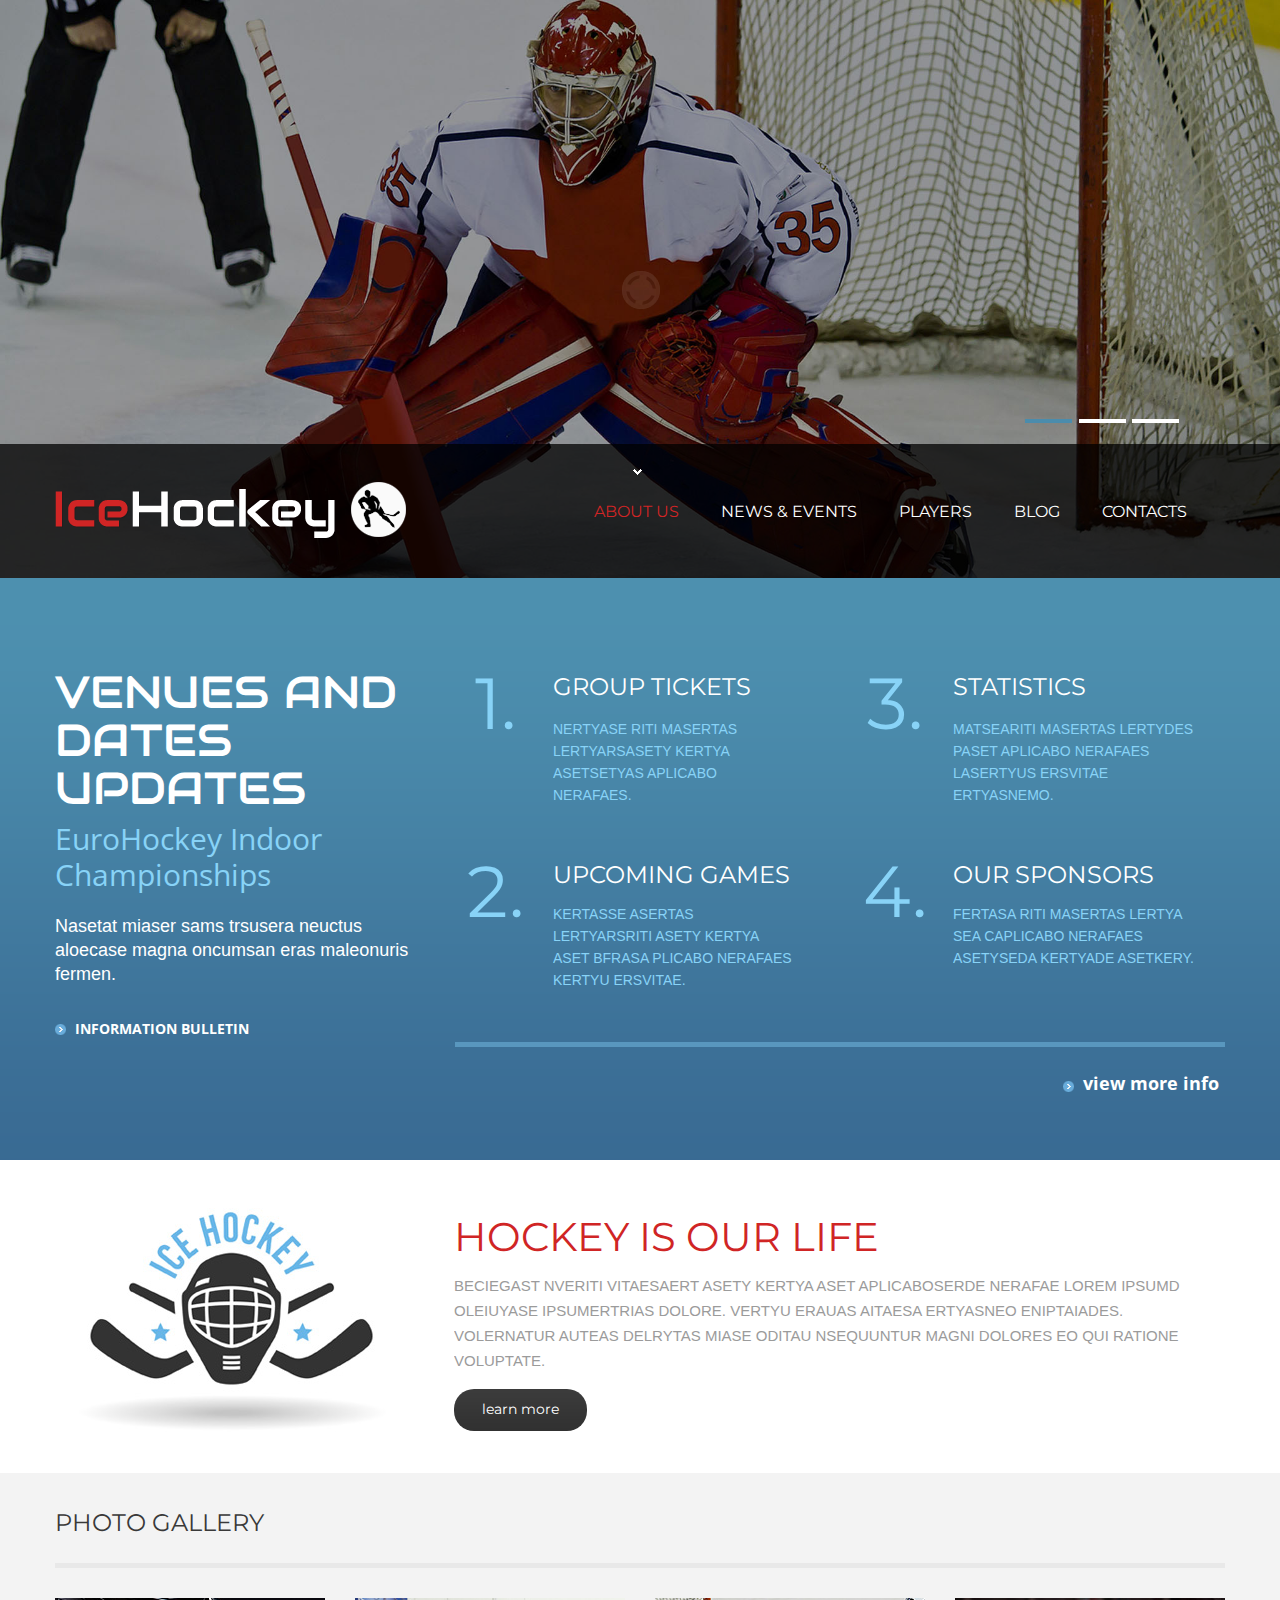
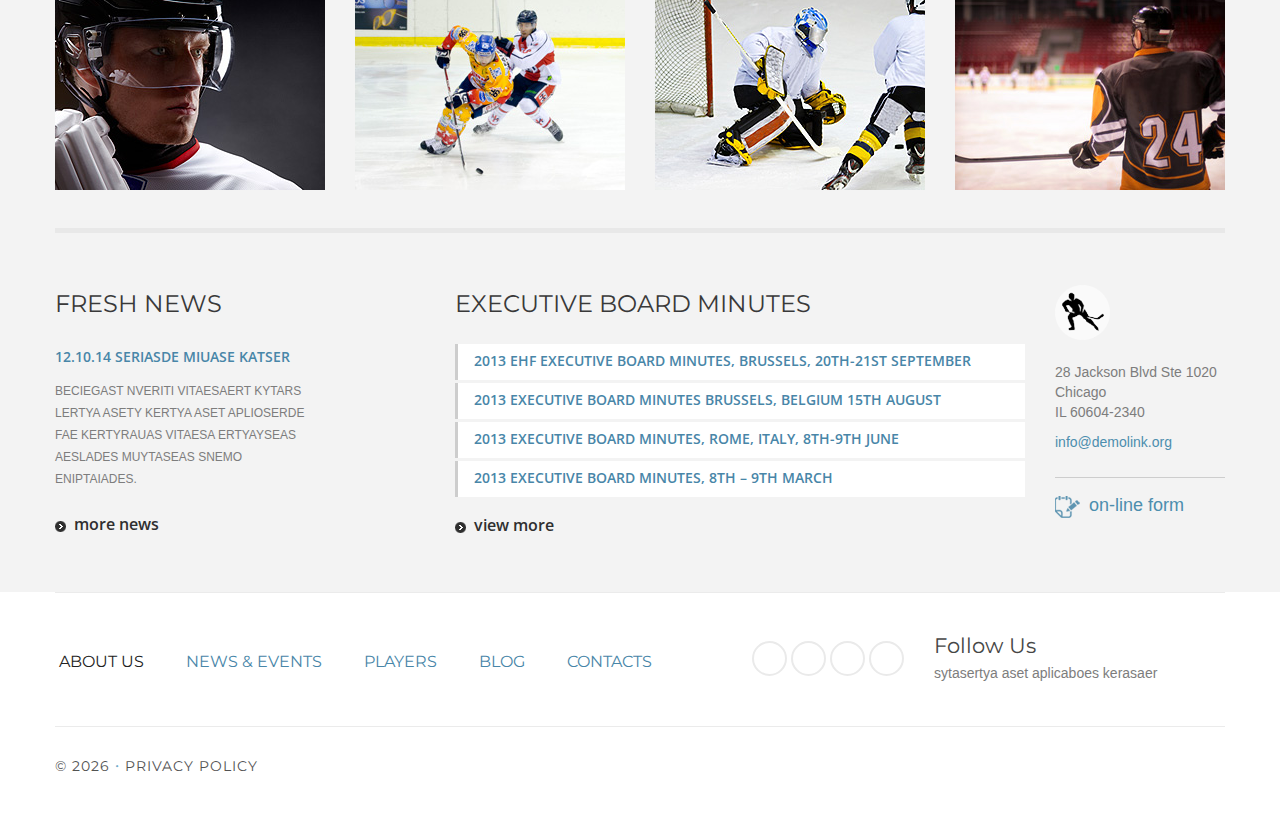
==== public/index.html @ 417a8a5f "commit_281024_2_uploaded all files" ====
<!DOCTYPE html>
<html>

<head>
  <meta charset="utf-8">
  <meta name="viewport" content="width=device-width, initial-scale=1">
  <title>Welcome to Firebase Hosting</title>

  <!-- update the version number as needed -->
  <script defer src="/__/firebase/11.0.1/firebase-app-compat.js"></script>
  <!-- include only the Firebase features as you need -->
  <script defer src="/__/firebase/11.0.1/firebase-auth-compat.js"></script>
  <script defer src="/__/firebase/11.0.1/firebase-database-compat.js"></script>
  <script defer src="/__/firebase/11.0.1/firebase-firestore-compat.js"></script>
  <script defer src="/__/firebase/11.0.1/firebase-functions-compat.js"></script>
  <script defer src="/__/firebase/11.0.1/firebase-messaging-compat.js"></script>
  <script defer src="/__/firebase/11.0.1/firebase-storage-compat.js"></script>
  <script defer src="/__/firebase/11.0.1/firebase-analytics-compat.js"></script>
  <script defer src="/__/firebase/11.0.1/firebase-remote-config-compat.js"></script>
  <script defer src="/__/firebase/11.0.1/firebase-performance-compat.js"></script>
  <!-- 
      initialize the SDK after all desired features are loaded, set useEmulator to false
      to avoid connecting the SDK to running emulators.
    -->
  <script defer src="/__/firebase/init.js?useEmulator=true"></script>

  <style media="screen">
    body {
      background: #ECEFF1;
      color: rgba(0, 0, 0, 0.87);
      font-family: Roboto, Helvetica, Arial, sans-serif;
      margin: 0;
      padding: 0;
    }

    #message {
      background: white;
      max-width: 360px;
      margin: 100px auto 16px;
      padding: 32px 24px;
      border-radius: 3px;
    }

    #message h2 {
      color: #ffa100;
      font-weight: bold;
      font-size: 16px;
      margin: 0 0 8px;
    }

    #message h1 {
      font-size: 22px;
      font-weight: 300;
      color: rgba(0, 0, 0, 0.6);
      margin: 0 0 16px;
    }

    #message p {
      line-height: 140%;
      margin: 16px 0 24px;
      font-size: 14px;
    }

    #message a {
      display: block;
      text-align: center;
      background: #039be5;
      text-transform: uppercase;
      text-decoration: none;
      color: white;
      padding: 16px;
      border-radius: 4px;
    }

    #message,
    #message a {
      box-shadow: 0 1px 3px rgba(0, 0, 0, 0.12), 0 1px 2px rgba(0, 0, 0, 0.24);
    }

    #load {
      color: rgba(0, 0, 0, 0.4);
      text-align: center;
      font-size: 13px;
    }

    @media (max-width: 600px) {

      body,
      #message {
        margin-top: 0;
        background: white;
        box-shadow: none;
      }

      body {
        border-top: 16px solid #ffa100;
      }
    }
  </style>

  <title>About us</title>
  <meta charset="utf-8">
  <meta name="format-detection" content="telephone=no" />
  <link rel="icon" href="images/favicon.ico">
  <link rel="shortcut icon" href="images/favicon.ico" />
  <link rel="stylesheet" href="css/camera.css">
  <link rel="stylesheet" href="css/touchTouch.css">
  <link rel="stylesheet" href="css/style.css">
  <script src="js/jquery.js"></script>
  <script src="js/jquery-migrate-1.1.1.js"></script>
  <script src="js/script.js"></script>
  <script src="js/superfish.js"></script>
  <script src="js/jquery.equalheights.js"></script>
  <script src="js/jquery.mobilemenu.js"></script>
  <script src="js/jquery.easing.1.3.js"></script>
  <script src="js/jquery.ui.totop.js"></script>
  <script src="js/camera.js"></script>
  <script src="js/touchTouch.jquery.js"></script>
  <!--[if (gt IE 9)|!(IE)]><!-->
  <script src="js/jquery.mobile.customized.min.js"></script>
  <!--<![endif]-->
  <script>
    $(document).ready(function () {
      /*carousel*/
      jQuery('#camera_wrap').camera({
        loader: false,
        pagination: true,
        minHeight: '200',
        thumbnails: false,
        height: '45.125%',
        caption: false,
        navigation: false,
        fx: 'mosaic'
      });
      $('.gallery a.gal').touchTouch();
      $().UItoTop({ easingType: 'easeOutQuart' });
    });

  </script>


  <!--[if lt IE 8]>
      <div style=' clear: both; text-align:center; position: relative;'>
        <a href="http://windows.microsoft.com/en-US/internet-explorer/products/ie/home?ocid=ie6_countdown_bannercode">
          <img src="http://storage.ie6countdown.com/assets/100/images/banners/warning_bar_0000_us.jpg" border="0" height="42" width="820" alt="You are using an outdated browser. For a faster, safer browsing experience, upgrade for free today." />
        </a>
     </div>
     <![endif]-->
  <!--[if lt IE 9]>
     <script src="js/html5shiv.js"></script>
     <link rel="stylesheet" media="screen" href="css/ie.css">


     <![endif]-->
</head>

<body class="page1" id="top">
  <!--==============================header=================================-->

  <div class="slider_wrapper ">
    <div id="camera_wrap" class="">
      <div data-src="images/slide.jpg">
      </div>
      <div data-src="images/slide1.jpg">
      </div>
      <div data-src="images/slide2.jpg">
      </div>
    </div>

    <header>
      <div id="stuck_container">

        <div class="container">
          <div class="row">
            <div class="grid_12">
              <h1>
                <a href="index.html">
                  <img src="images/logo.png" alt="Your Happy Family">
                </a>
              </h1>
              <div class="menu_block ">
                <nav class="horizontal-nav full-width horizontalNav-notprocessed">
                  <ul class="sf-menu">
                    <li class="current"><a href="index.html">About us</a>
                      <ul>
                        <li><a href="#">our history</a></li>
                        <li><a href="#">staff</a></li>
                        <li><a href="#">news</a>
                          <ul>
                            <li><a href="#">fresh</a></li>
                            <li><a href="#">archive</a></li>
                          </ul>
                        </li>
                      </ul>
                    </li>
                    <li><a href="index-1.html">News &amp; Events </a></li>
                    <li><a href="index-2.html">Players</a></li>
                    <li><a href="index-3.html">Blog</a></li>
                    <li><a href="index-4.html">Contacts</a></li>
                  </ul>
                </nav>
                <div class="clear"></div>
              </div>
              <div class="clear"></div>
            </div>
            <div class="clear"></div>
          </div>
        </div>
      </div>
    </header>
  </div>
  <div class="page1_block">
    <div class="container">
      <div class="row">
        <div class="grid_4">
          <div class="block1">
            <div class="title">Venues and dates updates<span>EuroHockey Indoor Championships</span></div>
            Nasetat miaser sams trsusera neuctus aloecase magna oncumsan eras maleonuris fermen. <br>
            <a href="#" class="info">INFORMATION BULLETIN</a>
          </div>
        </div>
        <div class="grid_8">
          <div class="grid_4 alpha">
            <div class="block2">
              <div class="count">1.</div>
              <div class="extra_wrapper">
                <div class="title"><a href="#">Group Tickets</a></div>
                Nertyase riti masertas lertyarsasety kertya asetsetyas aplicabo nerafaes.
              </div>
            </div>
            <div class="block2">
              <div class="count">2.</div>
              <div class="extra_wrapper">
                <div class="title"><a href="#">Upcoming Games</a></div>
                Kertasse asertas lertyarsriti asety kertya aset bfrasa plicabo nerafaes kertyu ersvitae.
              </div>
            </div>
          </div>
          <div class="grid_4 ">
            <div class="block2">
              <div class="count">3.</div>
              <div class="extra_wrapper">
                <div class="title"><a href="#">Statistics</a></div>
                Matseariti masertas lertydes paset aplicabo nerafaes lasertyus ersvitae ertyasnemo.
              </div>
            </div>
            <div class="block2">
              <div class="count">4.</div>
              <div class="extra_wrapper">
                <div class="title"><a href="#">Our Sponsors</a></div>
                Fertasa riti masertas lertya sea caplicabo nerafaes asetyseda kertyade asetkery.
              </div>
            </div>
          </div>
          <div class="clear"></div>
          <div class="alright"><a href="#" class="info">view more info</a></div>
        </div>
      </div>
    </div>
  </div>
  <div class="slogan">
    <div class="container">
      <div class="row">
        <div class="grid_12">
          <img src="images/page1_img.jpg" alt="">
          <div class="extra_wrapper">
            <div class="title col1">Hockey is our life</div>
            Beciegast nveriti vitaesaert asety kertya aset aplicaboserde nerafae lorem ipsumd oleiuyase ipsumertrias
            dolore. Vertyu erauas aitaesa ertyasneo eniptaiades. volernatur auteas delrytas miase oditau nsequuntur
            magni dolores eo qui ratione voluptate. <br>
            <a href="#">learn more</a>
          </div>
        </div>
      </div>
    </div>
  </div>
  <div class="main">
    <!--==============================Content=================================-->
    <div class="content gallery">
      <div class="container">
        <div class="row">
          <div class="grid_12">
            <h2>photo gallery</h2>
          </div>
          <div class="grid_3"><a href="images/big1.jpg" class="gal"><img src="images/page1_img1.jpg" alt=""></a></div>
          <div class="grid_3"><a href="images/big2.jpg" class="gal"><img src="images/page1_img2.jpg" alt=""></a></div>
          <div class="grid_3"><a href="images/big3.jpg" class="gal"><img src="images/page1_img3.jpg" alt=""></a></div>
          <div class="grid_3"><a href="images/big4.jpg" class="gal"><img src="images/page1_img4.jpg" alt=""></a></div>
          <div class="clear"></div>
          <div class="grid_12">
            <div class="hor"></div>
          </div>
          <div class="clear"></div>
          <div class="grid_3">
            <h2 class="head1">Fresh news</h2>
            <div class="text1 col2"><a href="#">12.10.14 seriasde miuase katser</a>
            </div>
            Beciegast nveriti vitaesaert kytars lertya asety kertya aset aplioserde fae kertyrauas vitaesa ertyayseas
            aeslades muytaseas snemo eniptaiades. <br>
            <a href="#" class="btn">more news</a>
          </div>
          <div class="grid_6 preffix_1">
            <h2 class="head1">Executive board minutes</h2>
            <ul class="list col2">
              <li><a href="#">2013 EHF Executive Board Minutes, Brussels, 20th-21st September</a></li>
              <li><a href="#">2013 Executive Board Minutes Brussels, Belgium 15th August</a></li>
              <li><a href="#">2013 Executive Board Minutes, Rome, Italy, 8th-9th June</a></li>
              <li><a href="#">2013 Executive Board Minutes, 8th – 9th March</a></li>
            </ul>
            <a href="#" class="btn">view more</a>
          </div>
          <div class="grid_2">
            <address class="add1">
              <img src="images/icon.png" alt="">
              28 Jackson Blvd Ste 1020 <br>
              Chicago <br>
              IL 60604-2340<br>
              <a href="#" class="col3">info@demolink.org</a>
            </address>
            <a href="#" class="col3 book">on-line form</a>
          </div>
        </div>
      </div>
    </div>

    <!--==============================
footer
=================================-->
  </div>
  <footer>
    <div class="container">
      <div class="row">
        <div class="grid_12">
          <div class="f_top">
            <div class="fright">
              <div class="title">Follow Us</div>
              sytasertya aset aplicaboes kerasaer
            </div>
            <div class="socials">
              <a href="#" class="fa fa-twitter"></a>
              <a href="#" class="fa fa-facebook"></a>
              <a href="#" class="fa fa-google-plus"></a>
              <a href="#" class="fa fa-rss"></a>
            </div>
            <ul class="f_menu">
              <li class="current"><a href="index.html">About us</a></li>
              <li><a href="index-1.html">News &amp; Events </a></li>
              <li><a href="index-2.html">Players</a></li>
              <li><a href="index-3.html">Blog</a></li>
              <li><a href="index-4.html">Contacts</a></li>
            </ul>
          </div>
          <div class="copy"> &copy; <span id="copyright-year"></span> <strong>&bull;</strong> <a
              href="index-5.html">Privacy Policy</a> <!--{%FOOTER_LINK} -->
          </div>
        </div>
      </div>
    </div>
  </footer>
</body>





<!-- <body>
  <div id="message">
    <h2>Welcome</h2>
    <h1>Firebase Hosting Setup Complete</h1>
    <p>You're seeing this because you've successfully setup Firebase Hosting. Now it's time to go build something
      extraordinary!</p>
    <a target="_blank" href="https://firebase.google.com/docs/hosting/">Open Hosting Documentation</a>
  </div>
  <p id="load">Firebase SDK Loading&hellip;</p>

  <script>
    document.addEventListener('DOMContentLoaded', function () {
      const loadEl = document.querySelector('#load');
      // // 🔥🔥🔥🔥🔥🔥🔥🔥🔥🔥🔥🔥🔥🔥🔥🔥🔥🔥🔥🔥🔥🔥🔥🔥🔥🔥🔥🔥🔥🔥🔥
      // // The Firebase SDK is initialized and available here!
      //
      // firebase.auth().onAuthStateChanged(user => { });
      // firebase.database().ref('/path/to/ref').on('value', snapshot => { });
      // firebase.firestore().doc('/foo/bar').get().then(() => { });
      // firebase.functions().httpsCallable('yourFunction')().then(() => { });
      // firebase.messaging().requestPermission().then(() => { });
      // firebase.storage().ref('/path/to/ref').getDownloadURL().then(() => { });
      // firebase.analytics(); // call to activate
      // firebase.analytics().logEvent('tutorial_completed');
      // firebase.performance(); // call to activate
      //
      // // 🔥🔥🔥🔥🔥🔥🔥🔥🔥🔥🔥🔥🔥🔥🔥🔥🔥🔥🔥🔥🔥🔥🔥🔥🔥🔥🔥🔥🔥🔥🔥

      try {
        let app = firebase.app();
        let features = [
          'auth',
          'database',
          'firestore',
          'functions',
          'messaging',
          'storage',
          'analytics',
          'remoteConfig',
          'performance',
        ].filter(feature => typeof app[feature] === 'function');
        loadEl.textContent = `Firebase SDK loaded with ${features.join(', ')}`;
      } catch (e) {
        console.error(e);
        loadEl.textContent = 'Error loading the Firebase SDK, check the console.';
      }
    });
  </script>
</body> -->

</html>
---- public/css/camera.css ----
/**************************
*
*	GENERAL
*
**************************/


.slider_wrapper {
	position: relative;
	text-align: left;
}

.camera_target_content {
	overflow: hidden !important;

}

.camera_wrap {
	display: none;
	position: relative;
	overflow: visible !important;
	z-index: 0;
	margin-bottom: 0 !important;
}


.camera_wrap img {
	max-width: 10000px;
}

.camera_fakehover {
	height: 100%;
	min-height: 60px;
	position: relative;
	width: 100%;
}

.camera_src {
	display: none;
}
.cameraCont, .cameraContents {
	height: 100%;
	position: relative;
	width: 100%;
	z-index: 1;
}
.cameraSlide {
	bottom: 0;
	left: 0;
	position: absolute;
	right: 0;
	top: 0;
	width: 100%;
}
.cameraContent {
	bottom: 0;
	display: none;
	left: 0;
	position: absolute;
	right: 0;
	top: 0;
	width: 100%;
}
.camera_target {
	bottom: 0;
	height: 100%;
	left: 0;
	overflow: hidden;
	position: absolute;
	right: 0;
	text-align: left;
	top: 0;
	width: 100%;
	z-index: 0;
}
.camera_overlayer {
	bottom: 0;
	height: 100%;
	left: 0;
	overflow: hidden;
	position: absolute;
	right: 0;
	top: 0;
	width: 100%;
	z-index: 0;
}
.camera_target_content {
	bottom: 0;
	left: 0;
	overflow: hidden;
	position: absolute;
	right: 0;
	top: 0;
	z-index: 2;
}
.camera_target_content .camera_link {
    background: url(../images/blank.gif);
	display: block;
	height: 100%;
	text-decoration: none;
}
.camera_loader {
    background: #fff url(../images/camera-loader.gif) no-repeat center;
	background: rgba(255, 255, 255, 0.9) url(../images/camera-loader.gif) no-repeat center;
	border: 1px solid #ffffff;
	border-radius: 18px;
	height: 36px;
	left: 50%;
	overflow: hidden;
	position: absolute;
	margin: -18px 0 0 -18px;
	top: 50%;
	width: 36px;
	z-index: 3;
}

.camera_nav_cont {
	height: 65px;
	overflow: hidden;
	position: absolute;
	right: 9px;
	top: 15px;
	width: 120px;
	z-index: 4;
}
.camerarelative {
	overflow: hidden;
	position: relative;
}
.imgFake {
	cursor: pointer;
}
.camera_commands > .camera_stop {
	display: none;	
}


.slide_wrapper .camera_prev{
	background: url(../images/prevnext_bg.png) 0 0 repeat;
	width: 70px;	
	top: 0 !important;
	height: auto !important;
	bottom: 0;
	left: -80px;
	display: block;
	position: absolute;
	opacity: 1 !important;
	transition: 0.5s ease;
	-o-transition: 0.5s ease;
	-webkit-transition: 0.5s ease;
}

.slide_wrapper .camera_prev>span {
	background: url(../images/prev.png) center 0 no-repeat;
	top: 50%;
		
	margin-top: -10px;
	position: absolute;
	display: block;
	height: 20px;
	left: 0;
	right: 0;
}

.slide_wrapper .camera_next>span {
	background: url(../images/next.png) center 0 no-repeat;
	top: 50%;
	margin-top: -10px;
	position: absolute;
	display: block;
	left: 0;
	right: 0;
	height: 20px;
}



.slide_wrapper .camera_next {
	background: url(../images/prevnext_bg.png) 0 0 repeat;
	width: 70px;	
	top: 0  !important;
	bottom: 0;
	height: auto !important;

	right: -80px;
	display: block;
	position: absolute;
	opacity: 1 !important;
	transition: 0.5s ease;
	-o-transition: 0.5s ease;
	-webkit-transition: 0.5s ease;
}

.camera_thumbs_cont {
	z-index: 900;
	position: absolute;
	bottom: 0;
	left: 0;
	right: 0;
}


.camera_thumbs_cont > div {
	float: left;
	width: 100%;

}
.camera_thumbs_cont ul {
	background: url(../images/thumb_bg.png) 0 0 repeat;
	overflow: hidden;
	position: relative;
	width: 100% !important;
	margin: 0 !important;
	margin-left: 0px !important;
	left: 0% !important;
	margin-top: 0px !important;
	text-align: center;
	padding: 10px 0 10px;
}
.camera_thumbs_cont ul li {
	background-color: transparent;
	display: inline-block;
	font-size: 0;
	line-height: 0;
	transition: 0.5s ease;
	-o-transition: 0.5s ease;
	-webkit-transition: 0.5s ease;
}

.camera_thumbs_cont ul li+li  {
	margin-left: 11px !important;
}
.camera_thumbs_cont ul li > img {
	cursor: pointer;
	opacity: 1 !important;
	vertical-align:bottom;
	transition: 0.5s ease;
	-o-transition: 0.5s ease;
	-webkit-transition: 0.5s ease;
}





.camera_thumbs_cont ul li:hover, .camera_thumbs_cont ul li.cameracurrent {
	opacity: 0.5;
}
.camera_clear {
	display: block;
	clear: both;
}
.showIt {
	display: none;
}
.camera_clear {
	clear: both;
	display: block;
	height: 1px;
	margin: -1px 0 25px;
	position: relative;
	text-align: right;
}



.caption {
	position: absolute;
	left: 50%;
	text-align: center;
	margin-left: -585px;
	top: 50%;
	width: 1170px;
	margin-top: -150px;
	color: #fff;
	font-size: 24px;
	line-height: 30px;
	-moz-box-sizing: border-box;
	-webkit-box-sizing: border-box;
	-o-box-sizing: border-box;
	box-sizing: border-box;
}


/**************************
*
*	COLORS & SKINS
*
**************************/




.camera_pag  {
	display: block;
	position: absolute;
	right: 50%;
	margin-right: -539px;
	bottom: 155px;
	overflow: hidden;
	z-index: 999;
	text-align: left;

}

.camera_pag_ul {
 	overflow: hidden;


}

.camera_pag ul li {
	float: left;
}

.camera_pag ul li+li {
	margin-left: 7px;
}

.camera_pag ul li+li+li {
	margin-left: 6px;
}

.camera_pag ul li span {
	display: block;
	background-color: #fff;
	width: 47px;
	height: 4px;
	overflow: hidden;
	color: transparent;
	text-indent: -100px;
	transition: 0.5s ease;
    -o-transition: 0.5s ease;
    -webkit-transition: 0.5s ease;
}

.camera_pag ul li:hover span, .camera_pag ul li.cameracurrent span {
	cursor: pointer;
	background-color: #4b8cac;
}

/*
.camera_prev, .camera_next {
	display: block;
	position: absolute;
	width: 20px;
	height: 40px;
	top: 50%;
	margin-top: -50px;
	color: #cdcdce;
	cursor: pointer;
	left: 127px;
	z-index: 999;
	background: url(../images/prevnext.png) 0 0 no-repeat;
}


.camera_next {
	background-position: right 0;
	right: 127px;
	left: auto;
}

.camera_prev:hover,
.camera_next:hover  {
	opacity: 0.5;
}
*/
---- public/css/touchTouch.css ----
/* The gallery overlay */

#galleryOverlay{
	width:100%;
	height:100%;
	position:fixed;
	top:0;
	left:0;
	opacity:0;
	z-index:100000;
	background-color:#222;
	background-color:rgba(0,0,0,0.8);
	overflow:hidden;
	display:none;
	
	-moz-transition:opacity 1s ease;
	-webkit-transition:opacity 1s ease;
	transition:opacity 1s ease;
}

/* This class will trigger the animation */

#galleryOverlay.visible{
	opacity:1;
}

#gallerySlider{
	height:100%;
	
	left:0;
	top:0;
	
	width:100%;
	white-space: nowrap;
	position:absolute;
	
	-moz-transition:left 0.4s ease;
	-webkit-transition:left 0.4s ease;
	transition:left 0.4s ease;
}

#gallerySlider .placeholder{
	background: url("../images/preloader.gif") no-repeat center center;
	height: 100%;
	line-height: 1px;
	text-align: center;
	width:100%;
	display:inline-block;
}

/* The before element moves the
 * image halfway from the top */

#gallerySlider .placeholder:before{
	content: "";
	display: inline-block;
	height: 50%;
	width: 1px;
	margin-right:-1px;
}

#gallerySlider .placeholder img{
	display: inline-block;
	max-height: 80%;
	max-width: 80%;
	width: auto !important;
	vertical-align: middle;
}

#gallerySlider.rightSpring{
	-moz-animation: rightSpring 0.3s;
	-webkit-animation: rightSpring 0.3s;
}

#gallerySlider.leftSpring{
	-moz-animation: leftSpring 0.3s;
	-webkit-animation: leftSpring 0.3s;
}

/* Firefox Keyframe Animations */

@-moz-keyframes rightSpring{
	0%{		margin-left:0px;}
	50%{	margin-left:-30px;}
	100%{	margin-left:0px;}
}

@-moz-keyframes leftSpring{
	0%{		margin-left:0px;}
	50%{	margin-left:30px;}
	100%{	margin-left:0px;}
}

/* Safari and Chrome Keyframe Animations */

@-webkit-keyframes rightSpring{
	0%{		margin-left:0px;}
	50%{	margin-left:-30px;}
	100%{	margin-left:0px;}
}

@-webkit-keyframes leftSpring{
	0%{		margin-left:0px;}
	50%{	margin-left:30px;}
	100%{	margin-left:0px;}
}

/* Arrows */

#prevArrow,#nextArrow{
	border:none;
	text-decoration:none;
	background:url('../images/arrowws.png') no-repeat;
	opacity:0.5;
	cursor:pointer;
	position:absolute;
	width:43px;
	height:58px;
	
	top:50%;
	margin-top:-29px;
	
	-moz-transition:opacity 0.2s ease;
	-webkit-transition:opacity 0.2s ease;
	transition:opacity 0.2s ease;
}

#prevArrow:hover, #nextArrow:hover{
	opacity:1;
}

#prevArrow{
	background-position:left top;
	left:40px;
}

#nextArrow{
	background-position:right top;
	right:40px;
}
---- public/css/style.css ----
@import "grid.css";
@import "font-awesome.css";
@import "superfish.css";

@import url(//fonts.googleapis.com/css?family=Audiowide);
@import url(//fonts.googleapis.com/css?family=Montserrat:400);
@import url(//fonts.googleapis.com/css?family=Montserrat:700);
@import url(//fonts.googleapis.com/css?family=Open+Sans:400);
@import url(//fonts.googleapis.com/css?family=Open+Sans:600);
@import url(//fonts.googleapis.com/css?family=Open+Sans:700);

html {
    width: 100%;

}
a[href^="tel:"] {
 color: inherit;
 text-decoration: none;
}

* {
    -webkit-text-size-adjust: none;
}

body {
    position: relative;
    background-color: #fff;
    text-transform: uppercase;
    color: #7d7d7d;
    font: 12px/22px 'Trebuchet MS', Arial, Helvetica, sans-serif;
}

strong {
    font-weight: 700;
}

address {
    font-style: normal;
}

p {
    margin-bottom: 22px;
}


input {
    border-radius: 0 !important;
    outline: none !important;
}


img {
    max-width: 100%;
}



/****Heads****/


h1, h2, h3, h4, h5, h6 {
    font-family: 'Montserrat', sans-serif;
    font-weight: normal;
}

h2 {
    font-size: 24px;
    line-height: 26px;
    color: #393939;
    padding-top: 66px;
    padding-bottom: 27px;
    margin-bottom: 26px;
    border-bottom: 5px solid #e8e8e8;
}

.page1 h2 {
    padding-top: 37px;
    margin-bottom: 30px;
}

/****Lists****/


ul {
    padding: 0;
    margin: 0;
    list-style: none;
}

ul.list {
    margin-top: -3px;
}

ul.list li a {
    display: block;
    border-left: 3px solid #cdcdcd;
    background-color: #fff;
    padding: 7px 16px 9px;
    font: 600 14px/20px 'Open Sans', sans-serif;
}


ul.list li a:hover {
    border-color: #9ad8f6;
    background-color: #4c8eae;
    color: #fff;
}

ul.list li+li {
    margin-top: 3px;
}

/****Links****/


a {
    text-decoration: none;
    color: inherit;
    outline: none;
    transition: 0.5s ease;
    -o-transition: 0.5s ease;
    -webkit-transition: 0.5s ease;
}

a:hover {
    color: #d02525;
}

a.info {
    color: #fff;
    margin-top: 36px;
    display: inline-block;
    text-transform: uppercase;
    padding-left: 20px;
    background: url(../images/info.png) 0 2px no-repeat;
    font: bold 14px/13px 'Open Sans', sans-serif;
}

a.info:hover {
    color: #86d5fa;
}

a.btn {
    font: 600 16px/16px 'Open Sans', sans-serif;    
    text-transform: none;
    padding-left: 19px;
    color: #2f2f2f;
    margin-top: 26px;
    display: inline-block;
    background: url(../images/btn_marker.png) 0 5px no-repeat;
}

a.btn:hover {
    color: #4c8eae;
    background-image: url(../images/info.png);
}

/****classes****/

.mb0 {
    margin-bottom: 0px !important;
}
.m0 {
    margin: 0 !important;
}
.pad0 {
    padding: 0 !important;
}

.pad1 {
}


.img_inner {
    max-width: 100%;
    -moz-box-sizing: border-box;
    -webkit-box-sizing: border-box;
    -o-box-sizing: border-box;
    box-sizing: border-box;
    margin-top: 4px;
    margin-bottom: 23px;
}



.fleft {
    float: left;
    width: auto !important;
    margin-right: 23px;
    margin-bottom: 0px;
}


.oh {
    overflow: hidden;
}
.fright {
    float: right !important;
}
.upp {
    text-transform: uppercase;
}

.alright {
    text-align: right;
}
.center {
    text-align: center;
}
.wrapper, .extra_wrapper {
    overflow: hidden;
}
.clear {
    float: none !important;
    clear: both;
}

.oh {
    overflow: hidden;
}

.nowrap {
    white-space: nowrap;
}
/*header*/

header {
    position: relative;
    display: block;
    background: url(../images/slide.jpg) center 0 no-repeat;
   
}

#stuck_container {
    padding: 38px 0 39px;
    background: url(../images/header_over.png) 0 0 repeat;
}

.page1 header {
    background: none;
    margin-top: -134px;
}

header h1 {
    position: relative;
    text-align: center;
    float: left;
    z-index: 999;
}


header h1 a {
    display: inline-block;
    overflow: hidden;
    width: 351px;
    height: 57px;
    font-size: 0;
    line-height: 0;
    text-indent: -999px;
    transition: 0s ease;
    -o-transition: 0s ease;
    -webkit-transition: 0s ease;
}
header h1 a img {
    display: block;
}

.page1_block {
    padding-bottom: 68px;
    padding-top: 90px;
    background: url(../images/page1_block.png) 0 bottom repeat-x #4d90af;
}

.block1 {
    color: #fff;
    font-size: 18px;
    line-height: 24px;
    text-transform: none;
}

.block1 .title {
    color: #fff;
    text-transform: uppercase;
    margin-bottom: 21px;
    font: 45px/48px 'Audiowide', cursive;
}

.block1 .title span {
    padding-top: 9px;
    display: block;
    color: #88d3f7;
    text-transform: none;
    font: 30px/36px 'Open Sans', sans-serif;
}

.block2 {
    padding-right: 30px;
    font-size: 14px;
    padding-top: 7px;
    color: #88d3f7;
    text-transform: uppercase;
}

.block2 +.block2  {
    margin-top: 50px;
}

.block2 +.block2   .title {
    margin-bottom: 17px;
}

.block2 .title {
    margin-bottom: 20px;
    color: #fff;
    font: 24px/23px 'Montserrat', sans-serif;
}

.block2  .count {
    margin-bottom: 20px;
    margin-right: 18px;
    width: 80px;
    text-align: center;
    float: left;
    font: 72px/57px 'Montserrat', sans-serif;
}


.page1_block .alright {
    margin-top: 51px;
    border-top: 5px solid #5997be;
}

.page1_block .alright a.info {
    margin-top: 30px;
    padding-bottom: 2px;
    text-transform: none;
    font-size: 18px;
    margin-right: 6px;
    background-position: 0 4px;
}

.slogan {
    color: #9b9b9b;
    padding-bottom: 31px;
    padding-top: 48px;
    font-size: 15px;
    line-height: 25px;
}

.slogan img {
    margin-right: 53px;
    float: left;
}

.slogan a {
    -webkit-background-size: auto 200% !important;
    -moz-background-size: auto 200% !important;
    -ms-background-size: auto 200% !important;
    -o-background-size: auto 200% !important;
    background-size: auto 200% !important;
    display: inline-block;
    text-transform: none;
    color: #fff;
    margin-top: 16px;
    padding: 5px 28px 7px;
    border-radius: 20px;
    background: url(../images/slogan_link.png) 0 0 repeat-x;
    font: 14px/30px 'Montserrat', sans-serif;
}

.slogan a:hover {
    background-position: 0 bottom;
}

.slogan .title {
    margin-bottom: 21px;
    padding-top: 14px;
    font: 40px/30px 'Montserrat', sans-serif;
}

/**Content**/
.content {
    background-color: #f3f3f3;
    padding-bottom: 43px;
}

.page1 .content {
    padding-bottom: 59px;
}

.hor {
    padding-top: 38px;
    border-bottom: 5px solid #e8e8e8;
}

.page1 h2.head1 {
    padding-bottom: 0;
    border-bottom: 0;
    padding-top: 58px;   
}

.text1 {
    font: 600 14px/20px 'Open Sans', sans-serif;
    text-transform: uppercase;
    margin-bottom: 13px;
}

ul.list+a.btn {
    margin-top: 20px;
}

.add1 {
    border-bottom: 1px solid #cdcdcd;
    padding-bottom: 25px;
    padding-top: 52px;
    font-size: 14px;
    line-height: 20px;
    text-transform: none;
}

.add1 img {
    margin-bottom: 22px;
    display: block;
}

.add1 a {
    display: inline-block;
    margin-top: 10px;
}

a.book {
    margin-top: 16px;
    background: url(../images/book.png) 0 2px no-repeat;
    font-size: 18px;
    padding-bottom: 2px;
    display: inline-block;
    padding-left: 34px;
    text-transform: none;
}

a.gal {
    display: block;
    background: url(../images/magnify.png) center center no-repeat #222;
}

a.gal img {
    width: 100%;
    box-shadow: 0 0 0 #fff;
    transition: 0.5s ease;
    -o-transition: 0.5s ease;
    -webkit-transition: 0.5s ease;
}

a.gal:hover img {
    opacity: 0.4;
}



.news {
    overflow: hidden;
}

.news .text1 time {
    display: block;
}

.news  a.btn {
    margin-top: 17px;
}

.news+.news {
    margin-top: 24px;
}

.head2 {
    border-bottom: 0;
    margin-bottom: 3px;
}

.l1 li {
    margin-top: 0;
    text-transform: none;
}

.l1 li  a {
    padding-top: 8px !important;
    padding-bottom: 11px !important;
    padding-right: 10px;
}

a.bt1 {
    margin-top: 22px;
}

.hor1 {
    padding-top: 48px;
}

.hor1+h2 {
    padding-top: 48px;
}

a.various {
    margin-top: 4px;
    margin-bottom: 25px;
    position: relative;
    display: block;
}

a.various  img {
    width: 100%;
    position: relative;
    z-index: 1;
}

a.various span {
    transition: 0.5s ease;
    -o-transition: 0.5s ease;
    -webkit-transition: 0.5s ease;
    position: absolute;
    display: block;
    z-index: 10;
    left: 0;
    right: 0;
    top: 0;
    bottom: 0;
    background: url(../images/video_magn.png) center center no-repeat;
}

a.various:hover span {
    opacity: 0.5;
}

.cl1 {
    height: 24px;
}

.blog {
    padding-top: 1px;
    overflow: hidden;
}

.blog .clear {
    height: 26px;
}

.blog .fleft {
    margin-right: 20px;
}

.blog+.blog {
    margin-top: 26px;
}

.blog a.btn {
    margin-top: 17px;
}

.blog .text1 {
    padding-top: 7px;
    margin-bottom: 8px;
}

.blog  time {
    padding-left: 17px;
    padding-top: 20px;
    position: relative;
    top: 3px;
    padding-bottom: 6px;
    font-weight: 600;
    margin-right: 18px;
    color: #393939;
    font: 600 12px/20px 'Open Sans', sans-serif;
    display: block;
    background-color: #fff;
    float: left;
    width: 58px;
    border-left: 3px solid #cdcdcd;
}

.blog time .col2 {
    font-size: 36px;
    margin-bottom: 9px;
    display: block;
}

.prv h2 {
    margin-bottom: 23px;
}

/**Map**/

.col1 {
    color: #d02525;
}

.col1 a:hover, a.col1:hover {
    color: #4886a8;
}

.col2 {
    color: #4886a8;
}

.col3 {
    color: #4c8eae;
}

.col3 a:hover, a.col3:hover {
    color: #000;
}

.col4 {
    color: #393939;
}

.map {
    overflow: hidden;
    position: relative;
}
 
.map figure {
    padding-top: 4px;
    position: relative;
    display: block;
    width: 100%;
    margin-bottom: 26px;
    -moz-box-sizing: border-box;
    -webkit-box-sizing: border-box;
    -o-box-sizing: border-box;
    box-sizing: border-box;
}


.map figure iframe {
    width: 100%;
    height: 393px;
    max-width: 100%;
}
.map address {
    padding-top: 21px;
    display: block;
}

.map address dt {
    text-transform: uppercase;
    color: #393939;
    margin-bottom: 22px;

}

 address dd span {
    min-width: 75px;
    display: inline-block;
    text-align: left;
}

.map address dd span.col1 {
    min-width: 0;
}

/**Footer**/

footer {
    display: block;
    text-transform: uppercase;
}

.f_top {
    padding-top: 61px;
    overflow: hidden;
    padding-bottom: 42px;
    border-top: 1px solid #ebebeb;
}

.f_menu {
    padding-left: 4px;
}

.f_menu li {
    float: left;
    color: #4886a8;
    font: 16px/16px 'Montserrat', sans-serif;
}

.f_menu li +li {
    margin-left: 42px;
}

.f_menu li.current,
.f_menu li a:hover {
    color: #222222;
}

.f_top  .fright {
    font-size: 14px;
    margin-top: -20px;
    min-width: 226px;
    margin-right: 65px;
    text-transform: none;
}



.f_top .title {
    font: 21px/24px 'Montserrat', sans-serif;
    color: #464646;
    margin-bottom: 4px;
    text-transform: none;
}

.socials {
    overflow: hidden;
    float: right;
    margin-right: 30px;
    margin-top: -13px;
}

.socials a {
    display: block;
    float: left;
    width: 31px;
    height: 31px;
    color: #eaeaea;
    font-size: 20px;
    border-radius: 500px;
    line-height: 31px;
    text-align: center;
    border: 2px solid #eaeaea;
}

.socials a:hover {
    color: #000;
    border-color: #000;
}

.socials a+a {
    font-size: 16px;
    margin-left: 4px;
}

.socials a+a+a+a {
    font-size: 19px;
}


.copy {
    letter-spacing: 1px;
    padding: 21px 0px 30px;
    font: 14px/36px  'Montserrat', sans-serif;
    color: #525252;
    border-top: 1px solid #ebebeb;
}

.copy strong {
    position: relative;
    top: -1px;
    font-weight: normal;
    color: #71acc9;
}

.copy a:hover {
    color: #4c8eae;
}

#toTop {
    display: none;
    text-decoration: none;
    position: fixed;
    bottom: 40px;
    left: 51%;
    margin-left: 640px;
    overflow: hidden;
    width: 42px;
    height: 42px;
    border: none;
    text-indent: -999px;
    z-index: 20;
    background: url(../images/totop.png) no-repeat left 0;
    transition: 0s ease;
    -o-transition: 0s ease;
    -webkit-transition: 0s ease;
}
#toTop:hover {
    outline: none;
    background-position: right 0;
}

/*==================================RESPONSIVE LAYOUTS===============================================*/

@media only screen and (max-width: 1199px) {
    
.map figure {
    width: 100% !important;
    margin-right: 0 !important;
    margin-bottom: 30px;
}

    .extra_wrapper {
        overflow: visible;
    }  

    .sf-menu>li+li {
        margin-left: 20px;
    }

    .camera_pag {
       margin-right: 0;
       right: 40px;
    }

    .block1 .title {
        font-size: 30px;
        line-height: 35px;
    }

    .f_top .fright {
        margin-right: 0;
    }

    .f_menu li + li {
        margin-left: 10px;
    }

    .blog .extra_wrapper {
        overflow: hidden;
    }  

}

@media only screen and (max-width: 979px) {

header h1 a {
    width: 270px;
}

.slogan .title {
    font-size: 28px;
}

.block2 .count {
    float: none;
}

.f_menu {
    display: none;
}

.socials {
    float: left;
}

 .map figure,  
 .map figure iframe,  
 #form input,  
 #form textarea,  
 #form .success {
    width: 100% !important;
    float: none !important;
}
 #form .success {
     -moz-box-sizing: border-box;
     -webkit-box-sizing: border-box;
     -o-box-sizing: border-box;
     box-sizing: border-box;
}
 .map figure {
 height: auto !important;
}


.map figure {
	margin-bottom: 15px;
}

.nowrap {
    white-space: normal;
}

header h1 {
    margin-left: 0;
}

header:before,
header:after {
    left: 5px;
    right: 5px;
}

.cnt1 .fleft {
    width: 100% !important;
    margin-bottom: 20px;
    margin-right: 0 !important;
}

}

@media only screen and (max-width: 767px) {


.cl1 {
    height: 0;
}

a.various {
    margin-top: 35px;
}

.map address {
    float: none;
    margin-left: 0 !important;
 }

.map address +address {
    margin-top: 30px;
}

.page1 header {
    margin-top: -122px;
}


#stuck_container {
    padding: 10px 0 14px;
}

.block2 {
    margin-top: 50px;
}

a.gal {
    margin-bottom: 35px;
}


.f_top .fright {
    float: none !important;
    margin-bottom: 25px;
}

.socials {
    float: none;
}

header h1 {
	display: block;
	width: auto;
    margin-left: 0;
    position: relative;
	height: auto;
}

.img_inner {
width: 100% !important;
float: none !important;
margin-right: 0 !important;
margin-bottom: 20px !important;
}

h1 a {
	max-width: 90%;
}


.img_inner img {
	width: 100%;
}


 header h1 {
 margin-bottom: 20px;
 padding-bottom: 0;
 float: none;
 left: 0;
 text-align: center;
}
 header h1 a {
 	width: auto;
 	display: inline-block;
 height: auto;
}
 header h1 a img {
}

 .map {
 	padding-right: 0px !important;
 }

 .map figure iframe {
 width: 100%;
 height: 300px;
}
 .map address {
 	margin-right: 0;
}


 .content .noresize {
 width: auto !important;
 float: left !important;
 margin-right: 20px !important;
 margin-top: 4px !important;
}

 .img_inner {
 margin-top: 30px;
}

.none {
    clear: both;
}

}

@media only screen and (max-width: 479px) {

.page1 header {
    margin-top: -104px;
}


}
---- public/css/ie.css ----
a.btn, .socials a {
	behavior: url(js/PIE.htc);
	position: relative;
}


.socials a {
	margin-left: 0 !important;
	margin-right: 8px !important;
}



#form .invalid .error-message, 
#form .empty .empty-message {
	display: block;

}

#form .error-message, 
#form .empty-message {
	display: none;
}


a.gal:hover img {
	filter:progid:DXImageTransform.Microsoft.Alpha(opacity=20);
}


a.various:hover span {
	filter:progid:DXImageTransform.Microsoft.Alpha(opacity=50);

}
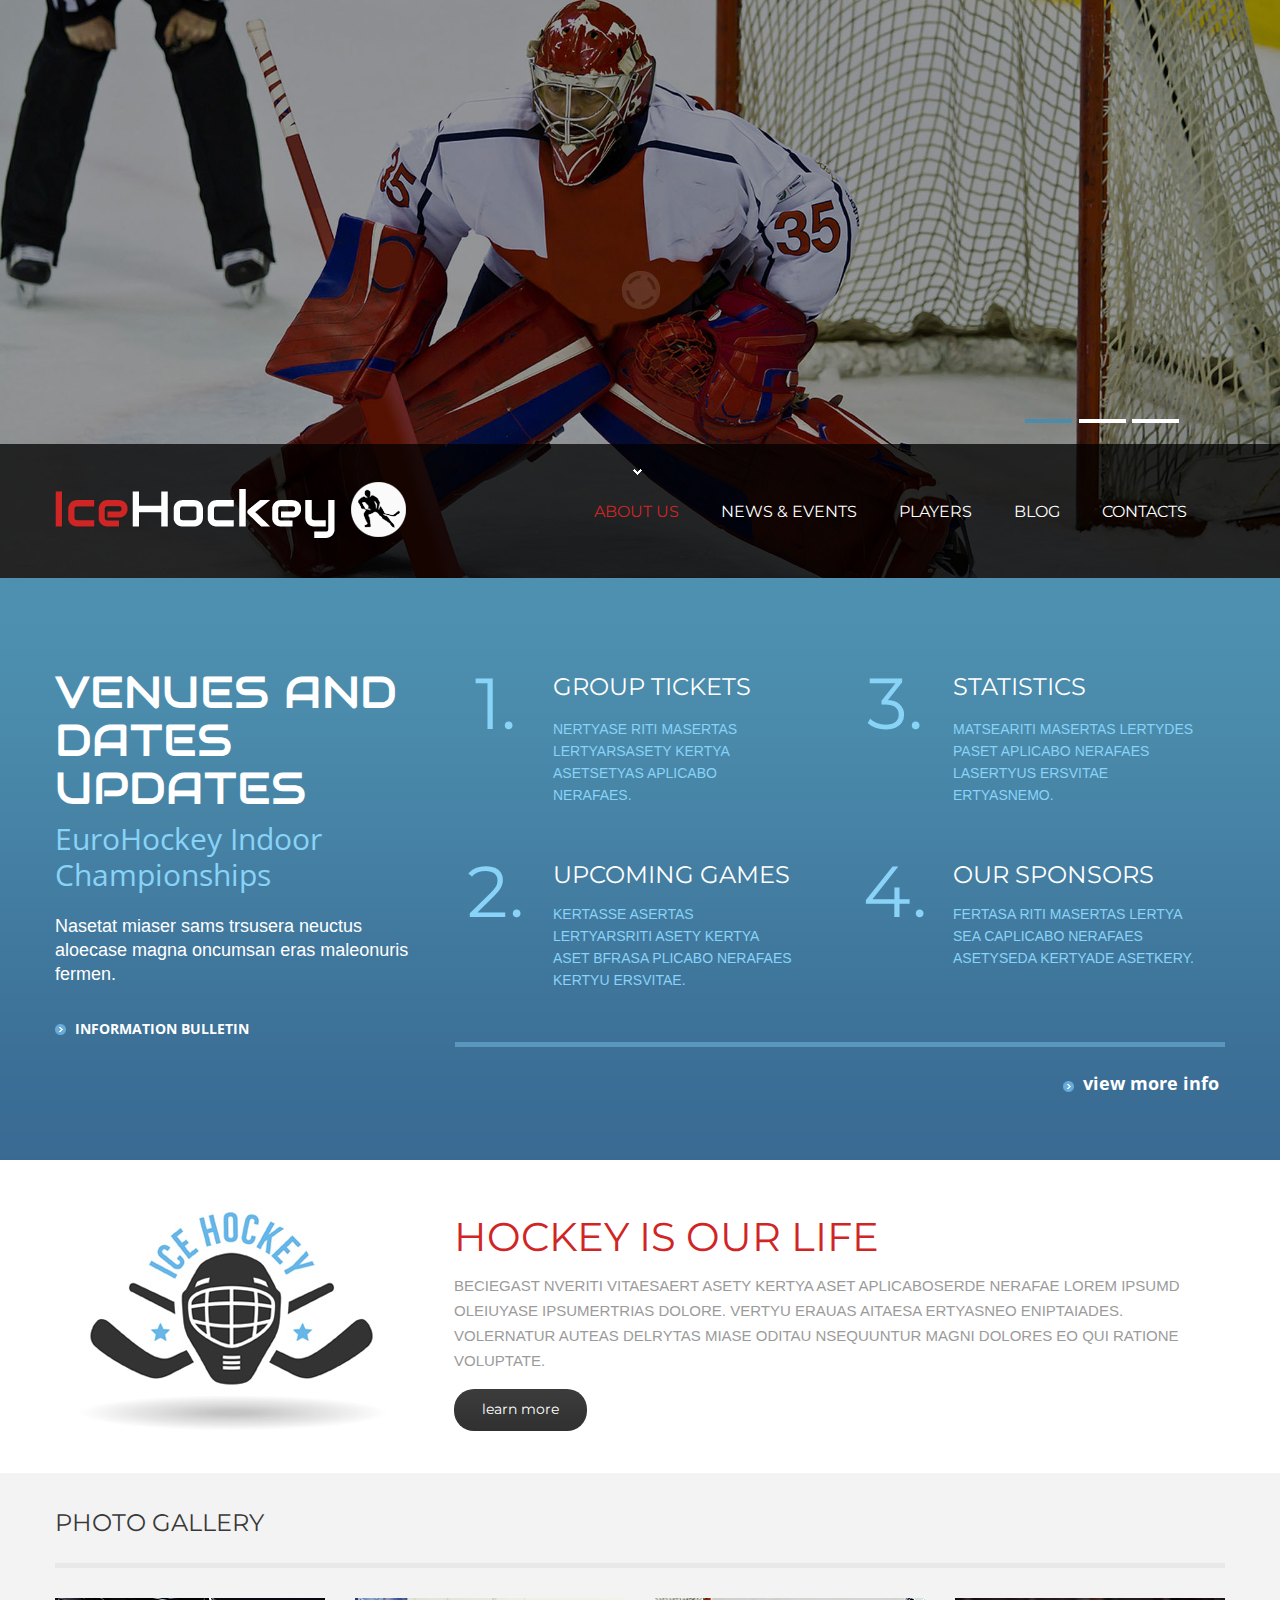
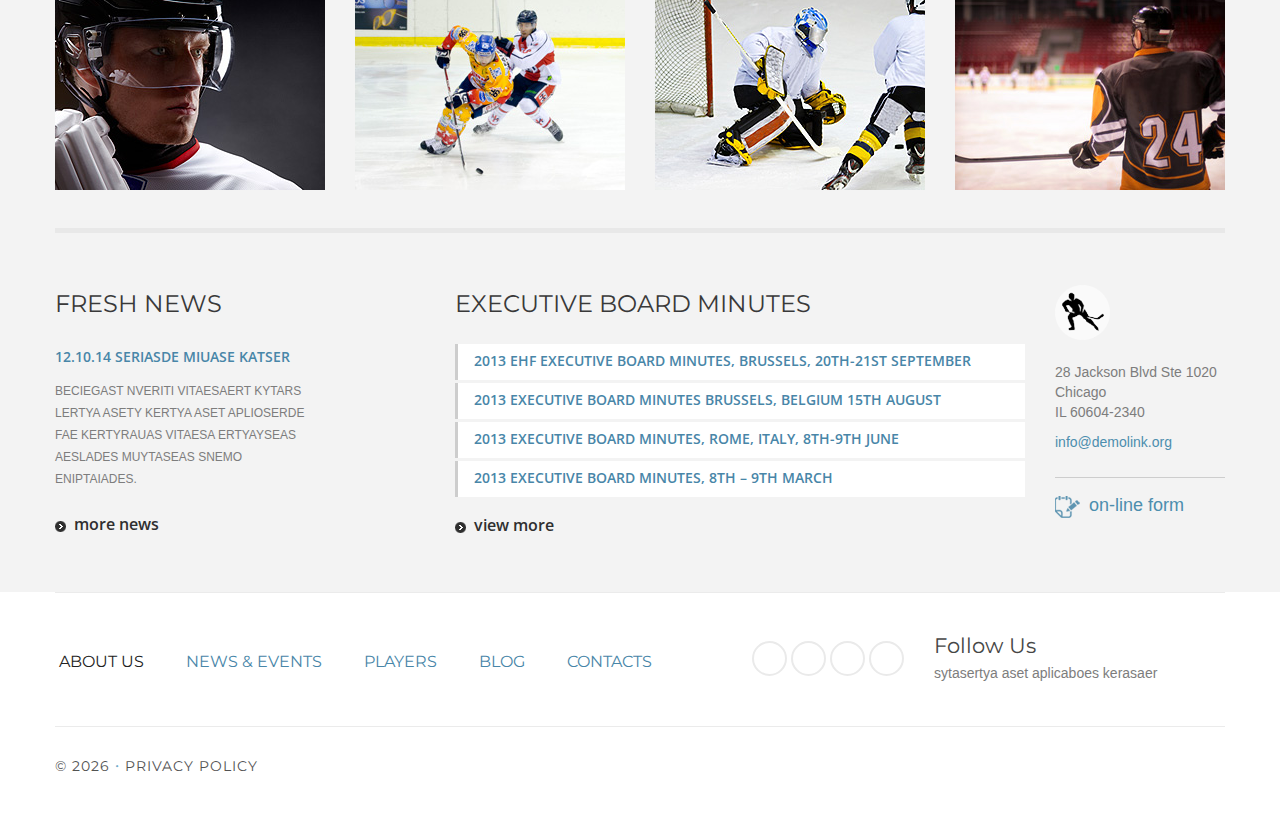
==== commit 73c6e2f8: "commit_281024_3" ====
--- a/public/index.html
+++ b/public/index.html
@@ -4,7 +4,7 @@
 <head>
   <meta charset="utf-8">
   <meta name="viewport" content="width=device-width, initial-scale=1">
-  <title>Welcome to Firebase Hosting</title>
+  <title>Riga Cup 2025</title>
 
   <!-- update the version number as needed -->
   <script defer src="/__/firebase/11.0.1/firebase-app-compat.js"></script>
